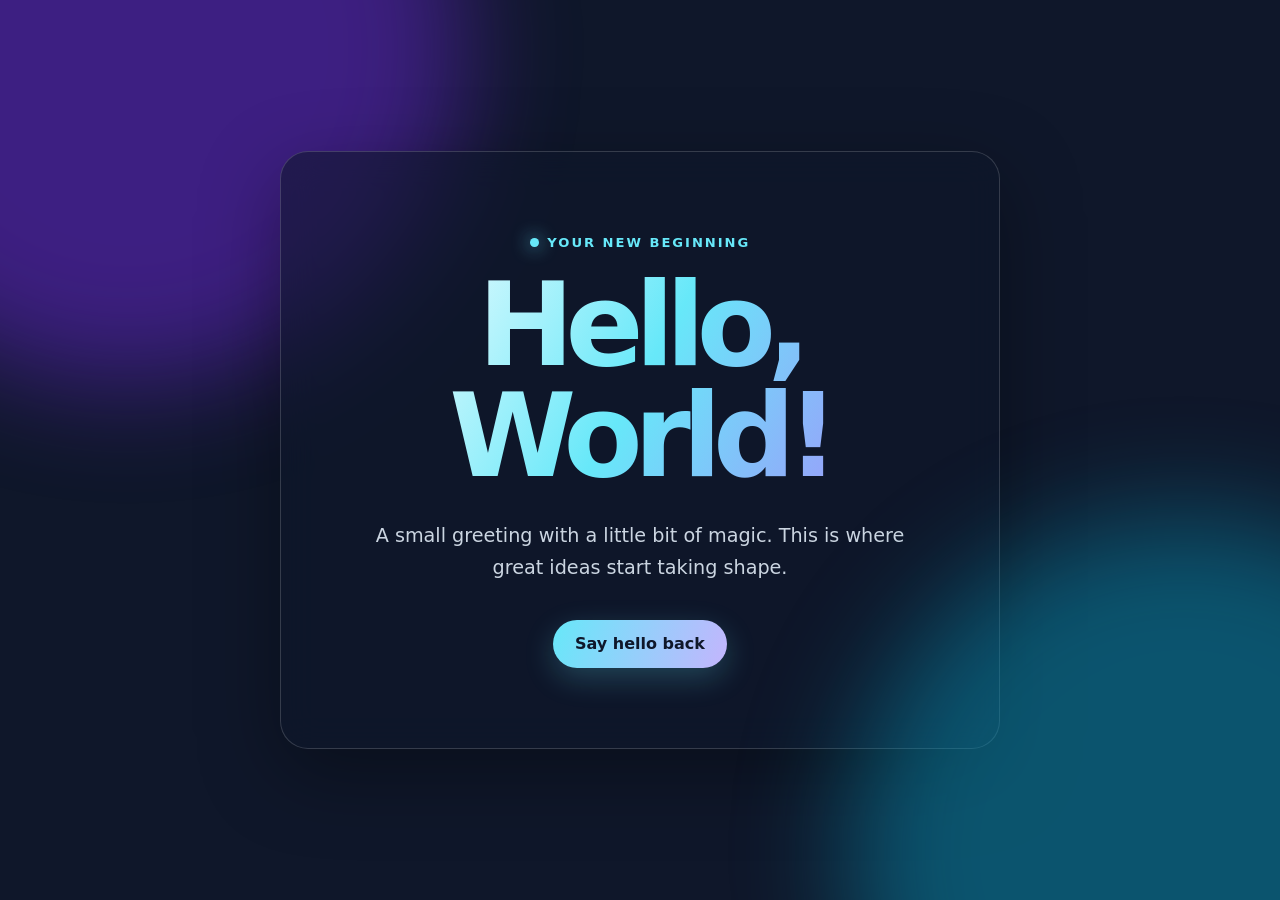
==== index.html @ 43829e38 "FirstCommit" ====
<!doctype html>
<html lang="en">
  <head>
    <meta charset="UTF-8" />
    <meta name="viewport" content="width=device-width, initial-scale=1.0" />
    <meta name="description" content="A stylish Hello World page." />
    <title>Hello, World!</title>
    <style>
      :root {
        color-scheme: dark;
        --ink: #f8fafc;
        --muted: #cbd5e1;
        --panel: rgba(15, 23, 42, 0.58);
        --border: rgba(255, 255, 255, 0.16);
        --violet: #a78bfa;
        --cyan: #67e8f9;
      }

      * { box-sizing: border-box; }

      body {
        min-height: 100vh;
        margin: 0;
        display: grid;
        place-items: center;
        overflow: hidden;
        font-family: Inter, ui-sans-serif, system-ui, -apple-system, BlinkMacSystemFont, "Segoe UI", sans-serif;
        color: var(--ink);
        background: #0f172a;
      }

      body::before,
      body::after {
        content: "";
        position: fixed;
        width: 42rem;
        height: 42rem;
        border-radius: 50%;
        filter: blur(56px);
        opacity: 0.5;
        pointer-events: none;
        animation: drift 13s ease-in-out infinite alternate;
      }

      body::before { background: #6d28d9; top: -18rem; left: -13rem; }
      body::after { background: #0891b2; right: -15rem; bottom: -18rem; animation-delay: -5s; }

      main {
        width: min(92vw, 720px);
        padding: clamp(2rem, 7vw, 5rem);
        text-align: center;
        border: 1px solid var(--border);
        border-radius: 28px;
        background: var(--panel);
        box-shadow: 0 24px 80px rgba(0, 0, 0, 0.35);
        backdrop-filter: blur(18px);
        animation: enter 700ms cubic-bezier(.2, .8, .2, 1) both;
      }

      .eyebrow {
        display: inline-flex;
        align-items: center;
        gap: 0.55rem;
        margin: 0 0 1.25rem;
        color: var(--cyan);
        font-size: 0.82rem;
        font-weight: 750;
        letter-spacing: 0.15em;
        text-transform: uppercase;
      }

      .spark { width: 0.55rem; height: 0.55rem; border-radius: 50%; background: var(--cyan); box-shadow: 0 0 18px var(--cyan); }

      h1 {
        margin: 0;
        font-size: clamp(3.5rem, 11vw, 7.2rem);
        line-height: 0.96;
        letter-spacing: -0.075em;
        background: linear-gradient(120deg, #fff, var(--cyan), var(--violet));
        -webkit-background-clip: text;
        background-clip: text;
        color: transparent;
      }

      p { max-width: 38rem; margin: 1.75rem auto 2.2rem; color: var(--muted); font-size: clamp(1rem, 2.5vw, 1.2rem); line-height: 1.7; }

      button {
        border: 0;
        border-radius: 999px;
        padding: 0.9rem 1.35rem;
        color: #0f172a;
        background: linear-gradient(110deg, var(--cyan), #c4b5fd);
        box-shadow: 0 10px 30px rgba(103, 232, 249, 0.22);
        font: inherit;
        font-weight: 800;
        cursor: pointer;
        transition: transform 180ms ease, box-shadow 180ms ease;
      }

      button:hover { transform: translateY(-3px); box-shadow: 0 15px 38px rgba(103, 232, 249, 0.35); }
      button:focus-visible { outline: 3px solid white; outline-offset: 4px; }

      @keyframes enter { from { opacity: 0; transform: translateY(20px) scale(.97); } to { opacity: 1; transform: translateY(0) scale(1); } }
      @keyframes drift { to { transform: translate(8rem, 5rem) scale(1.18); } }

      @media (prefers-reduced-motion: reduce) { *, *::before, *::after { animation-duration: 0.01ms !important; animation-iteration-count: 1 !important; scroll-behavior: auto !important; } }
    </style>
  </head>
  <body>
    <main>
      <div class="eyebrow"><span class="spark"></span> Your new beginning</div>
      <h1>Hello, World!</h1>
      <p>A small greeting with a little bit of magic. This is where great ideas start taking shape.</p>
      <button type="button" id="greet-button">Say hello back</button>
    </main>

    <script>
      const button = document.querySelector("#greet-button");
      button.addEventListener("click", () => {
        button.textContent = "Hello to you too! ✨";
      });
    </script>
  </body>
</html>
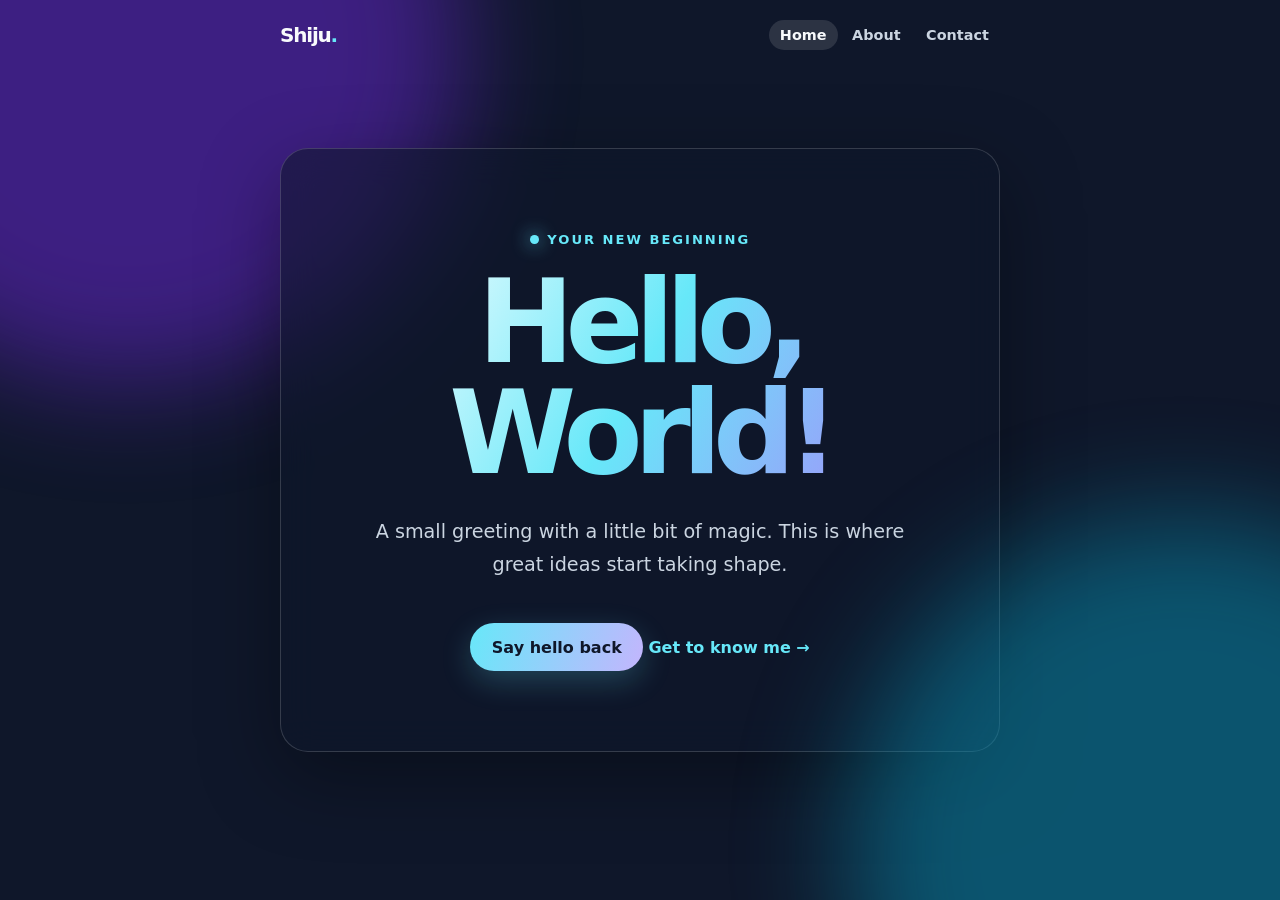
==== commit 1adbdec2: "New Pages about and contact" ====
--- a/index.html
+++ b/index.html
@@ -4,7 +4,7 @@
     <meta charset="UTF-8" />
     <meta name="viewport" content="width=device-width, initial-scale=1.0" />
     <meta name="description" content="A stylish Hello World page." />
-    <title>Hello, World!</title>
+    <title>Hello, This is Shiju</title>
     <style>
       :root {
         color-scheme: dark;
@@ -104,14 +104,31 @@
       @keyframes drift { to { transform: translate(8rem, 5rem) scale(1.18); } }
 
       @media (prefers-reduced-motion: reduce) { *, *::before, *::after { animation-duration: 0.01ms !important; animation-iteration-count: 1 !important; scroll-behavior: auto !important; } }
+      .site-header { position: fixed; top: 1.25rem; left: 50%; z-index: 1; width: min(92vw, 720px); display: flex; align-items: center; justify-content: space-between; transform: translateX(-50%); }
+      .brand { color: var(--ink); font-size: 1.25rem; font-weight: 800; letter-spacing: -0.06em; text-decoration: none; }
+      .brand span { color: var(--cyan); }
+      nav { display: flex; gap: 0.2rem; }
+      nav a { padding: 0.45rem 0.7rem; border-radius: 99px; color: var(--muted); font-size: 0.9rem; font-weight: 700; text-decoration: none; }
+      nav a:hover, nav .active { color: var(--ink); background: rgba(255,255,255,0.12); }
+      .text-link { display: inline-block; margin: 1.3rem 0 0; color: var(--cyan); font-weight: 800; text-decoration: none; }
+      .text-link:hover { text-decoration: underline; }
     </style>
   </head>
   <body>
+    <header class="site-header">
+      <a class="brand" href="index.html">Shiju<span>.</span></a>
+      <nav aria-label="Main navigation">
+        <a class="active" href="index.html" aria-current="page">Home</a>
+        <a href="about.html">About</a>
+        <a href="contact.html">Contact</a>
+      </nav>
+    </header>
     <main>
       <div class="eyebrow"><span class="spark"></span> Your new beginning</div>
       <h1>Hello, World!</h1>
       <p>A small greeting with a little bit of magic. This is where great ideas start taking shape.</p>
       <button type="button" id="greet-button">Say hello back</button>
+      <a class="text-link" href="about.html">Get to know me &rarr;</a>
     </main>
 
     <script>
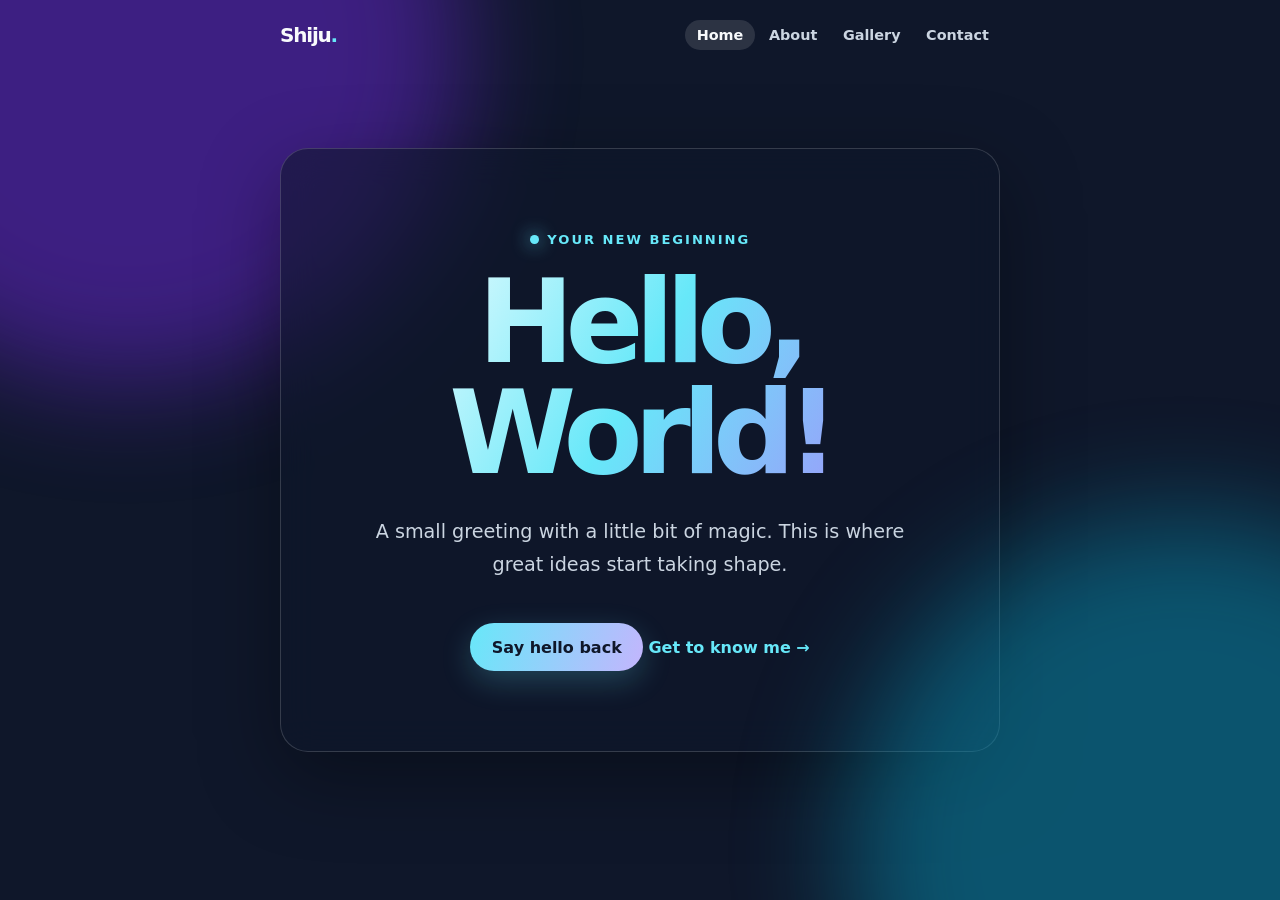
==== commit 89d1504e: "Updated Gallarypage" ====
--- a/index.html
+++ b/index.html
@@ -120,6 +120,7 @@
       <nav aria-label="Main navigation">
         <a class="active" href="index.html" aria-current="page">Home</a>
         <a href="about.html">About</a>
+        <a href="gallery.html">Gallery</a>
         <a href="contact.html">Contact</a>
       </nav>
     </header>
